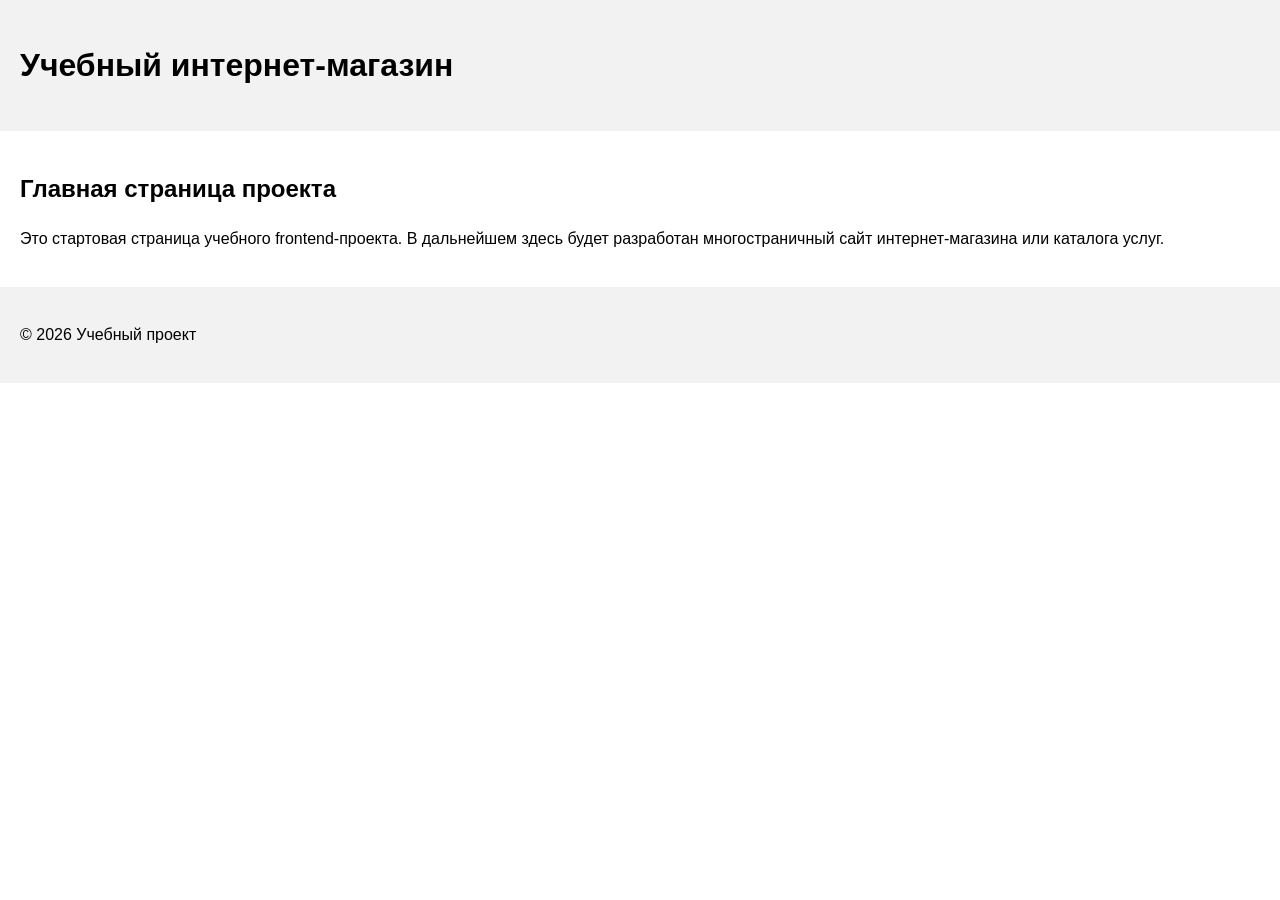
==== index.html @ 873486d6 "feat: initialize frontend project structure" ====
<!DOCTYPE html>
<html lang="ru">
<head>
    <meta charset="UTF-8">
    <meta name="viewport" content="width=device-width, initial-scale=1.0">
    <title>Каталог товаров</title>
    <link rel="stylesheet" href="css/style.css">
</head>
<body>
    <header>
        <h1>Учебный интернет-магазин</h1>
    </header>
    <main>
        <section>
            <h2>Главная страница проекта</h2>
            <p>
                Это стартовая страница учебного frontend-проекта.
                В дальнейшем здесь будет разработан многостраничный сайт
                интернет-магазина или каталога услуг.
            </p>
        </section>
    </main>
    <footer>
        <p>&copy; 2026 Учебный проект</p>
    </footer>
</body>
</html>
---- css/style.css ----
body {
    margin: 0;
    font-family: Arial, sans-serif;
    line-height: 1.5;
}

header, main, footer {
    padding: 20px;
}

header {
    background-color: #f2f2f2;
}

footer {
    background-color: #f2f2f2;
}
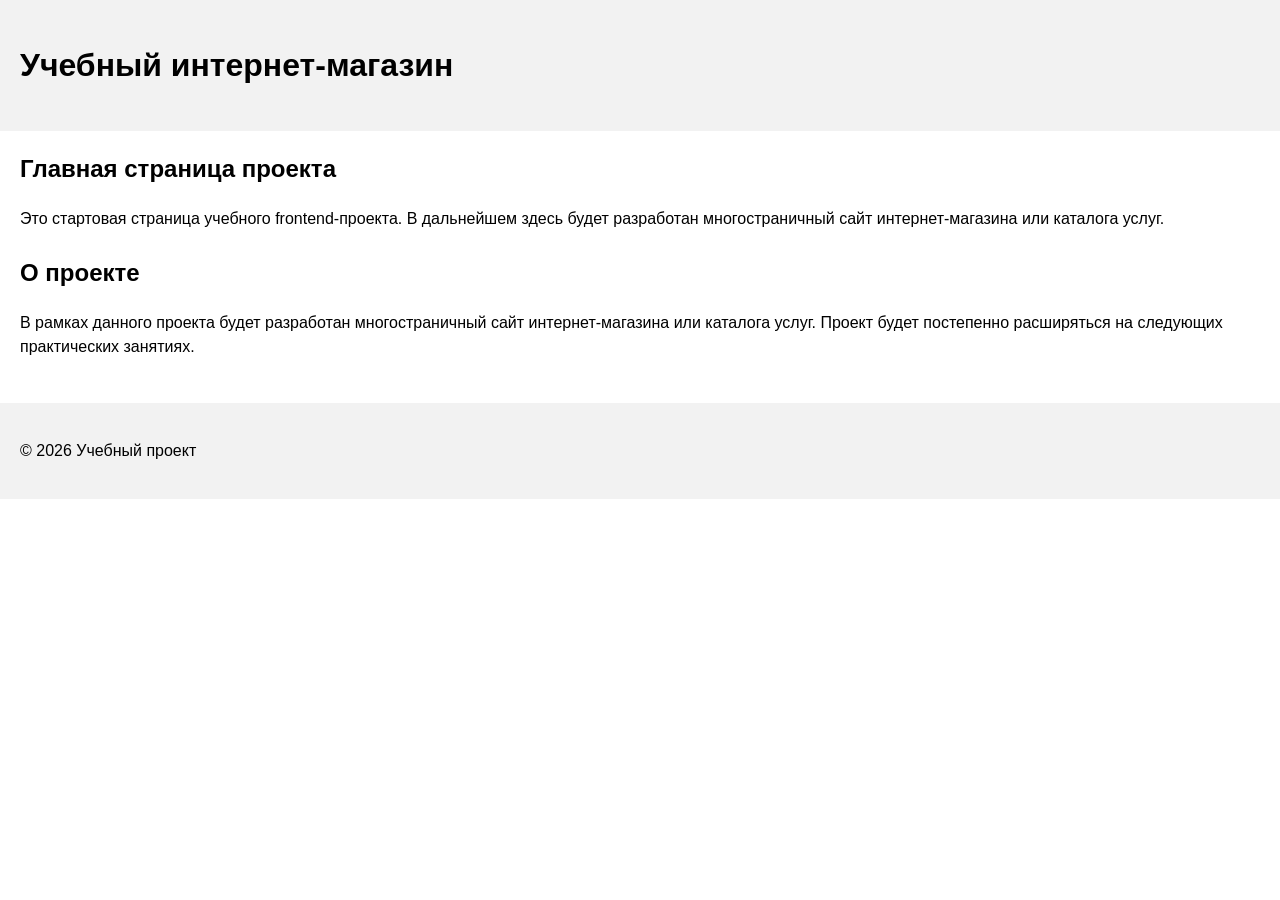
==== commit 60df0ddb: "feat: add project description section" ====
--- a/index.html
+++ b/index.html
@@ -19,6 +19,14 @@
                 интернет-магазина или каталога услуг.
             </p>
         </section>
+        <section>
+    <h2>О проекте</h2>
+    <p>
+        В рамках данного проекта будет разработан многостраничный сайт
+        интернет-магазина или каталога услуг. Проект будет постепенно
+        расширяться на следующих практических занятиях.
+    </p>
+</section>
     </main>
     <footer>
         <p>&copy; 2026 Учебный проект</p>
--- a/css/style.css
+++ b/css/style.css
@@ -14,4 +14,11 @@
 
 footer {
     background-color: #f2f2f2;
+}
+section {
+    margin-bottom: 24px;
+}
+
+section h2 {
+    margin-top: 0;
 }
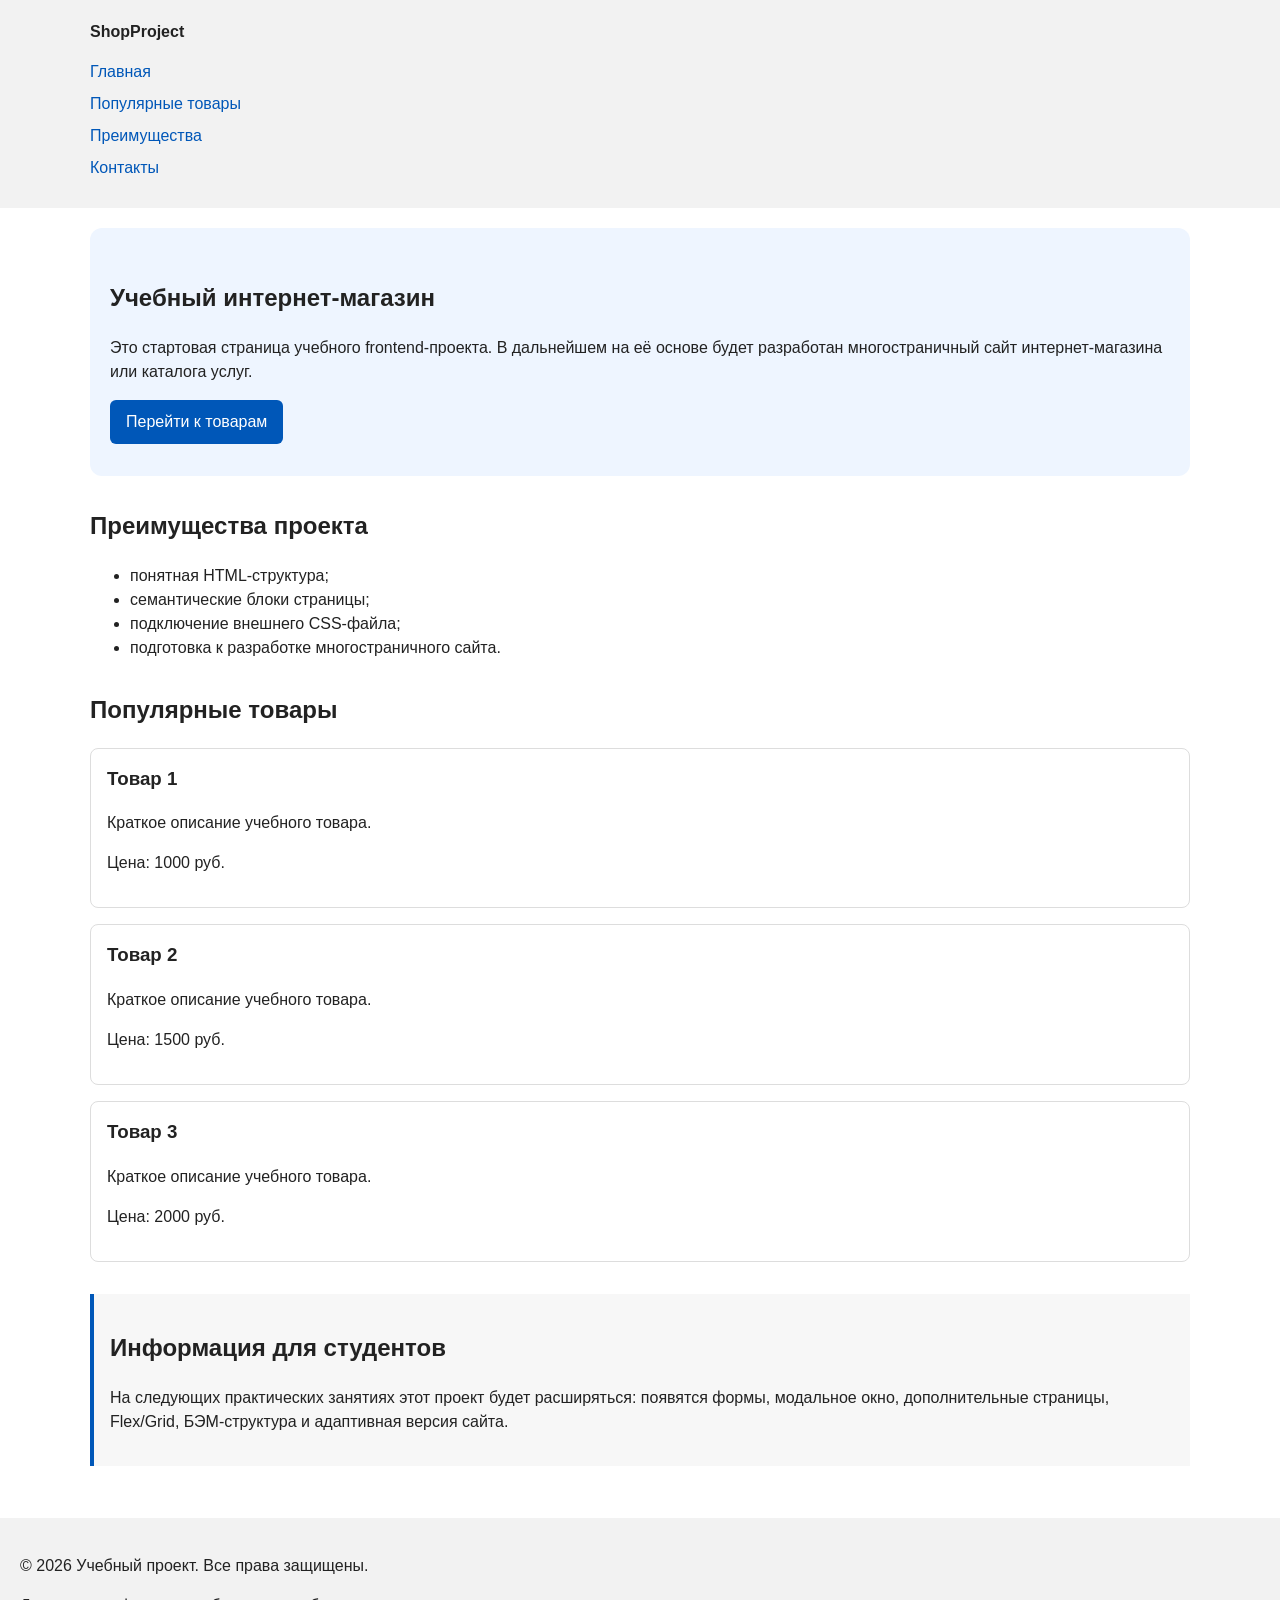
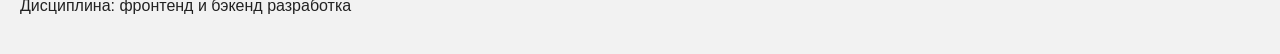
==== commit d5ac0d11: "feat: add semantic HTML structure and base CSS styles" ====
--- a/index.html
+++ b/index.html
@@ -3,33 +3,80 @@
 <head>
     <meta charset="UTF-8">
     <meta name="viewport" content="width=device-width, initial-scale=1.0">
-    <title>Каталог товаров</title>
+    <title>Учебный интернет-магазин</title>
     <link rel="stylesheet" href="css/style.css">
 </head>
 <body>
     <header>
-        <h1>Учебный интернет-магазин</h1>
+        <div class="site-header">
+            <a class="site-logo" href="index.html">ShopProject</a>
+            <nav class="site-nav" aria-label="Основная навигация">
+                <ul class="site-nav__list">
+                    <li><a href="index.html">Главная</a></li>
+                    <li><a href="#popular">Популярные товары</a></li>
+                    <li><a href="#advantages">Преимущества</a></li>
+                    <li><a href="#contacts">Контакты</a></li>
+                </ul>
+            </nav>
+        </div>
     </header>
+
     <main>
-        <section>
-            <h2>Главная страница проекта</h2>
+        <section class="hero">
+            <h1>Учебный интернет-магазин</h1>
             <p>
                 Это стартовая страница учебного frontend-проекта.
-                В дальнейшем здесь будет разработан многостраничный сайт
+                В дальнейшем на её основе будет разработан многостраничный сайт
                 интернет-магазина или каталога услуг.
             </p>
+            <a class="button" href="#popular">Перейти к товарам</a>
         </section>
-        <section>
-    <h2>О проекте</h2>
-    <p>
-        В рамках данного проекта будет разработан многостраничный сайт
-        интернет-магазина или каталога услуг. Проект будет постепенно
-        расширяться на следующих практических занятиях.
-    </p>
-</section>
+
+        <section class="section" id="advantages">
+            <h2>Преимущества проекта</h2>
+            <ul class="advantages-list">
+                <li>понятная HTML-структура;</li>
+                <li>семантические блоки страницы;</li>
+                <li>подключение внешнего CSS-файла;</li>
+                <li>подготовка к разработке многостраничного сайта.</li>
+            </ul>
+        </section>
+
+        <section class="section" id="popular">
+            <h2>Популярные товары</h2>
+
+            <article class="product-card">
+                <h3>Товар 1</h3>
+                <p>Краткое описание учебного товара.</p>
+                <p>Цена: 1000 руб.</p>
+            </article>
+
+            <article class="product-card">
+                <h3>Товар 2</h3>
+                <p>Краткое описание учебного товара.</p>
+                <p>Цена: 1500 руб.</p>
+            </article>
+
+            <article class="product-card">
+                <h3>Товар 3</h3>
+                <p>Краткое описание учебного товара.</p>
+                <p>Цена: 2000 руб.</p>
+            </article>
+        </section>
+
+        <aside class="aside-info">
+            <h2>Информация для студентов</h2>
+            <p>
+                На следующих практических занятиях этот проект будет расширяться:
+                появятся формы, модальное окно, дополнительные страницы,
+                Flex/Grid, БЭМ-структура и адаптивная версия сайта.
+            </p>
+        </aside>
     </main>
-    <footer>
-        <p>&copy; 2026 Учебный проект</p>
+
+    <footer id="contacts">
+        <p>&copy; 2026 Учебный проект. Все права защищены.</p>
+        <p>Дисциплина: фронтенд и бэкенд разработка</p>
     </footer>
 </body>
 </html>
--- a/css/style.css
+++ b/css/style.css
@@ -1,24 +1,195 @@
+/* ============================
+   Минимальный сброс стилей
+   ============================ */
+
+/*
+   Универсальное правило для всех элементов.
+   border-box делает расчёт размеров более понятным:
+   width включает content, padding и border.
+*/
+* {
+    box-sizing: border-box;
+}
+
+/*
+   Убираем стандартный внешний отступ браузера у body.
+   Без этого вокруг страницы может появиться белая рамка.
+*/
 body {
     margin: 0;
     font-family: Arial, sans-serif;
     line-height: 1.5;
+    color: #222222;
+    background-color: #ffffff;
 }
 
-header, main, footer {
+/* ============================
+   Базовые стили крупных областей
+   ============================ */
+
+/*
+   Задаём внутренние отступы для основных областей страницы.
+   Это делает содержимое визуально отделённым от краёв окна браузера.
+*/
+header,
+main,
+footer {
     padding: 20px;
 }
 
+/*
+   Оформляем шапку страницы.
+   Пока используется простой светло-серый фон.
+*/
 header {
     background-color: #f2f2f2;
 }
 
+/*
+   Оформляем подвал страницы тем же фоном,
+   чтобы визуально отделить его от основного содержимого.
+*/
 footer {
     background-color: #f2f2f2;
 }
-section {
-    margin-bottom: 24px;
+
+/* ============================
+   Шапка и навигация
+   ============================ */
+
+/*
+   Ограничиваем ширину содержимого шапки,
+   чтобы оно не растягивалось слишком сильно на широких экранах.
+*/
+.site-header {
+    max-width: 1100px;
+    margin: 0 auto;
 }
 
-section h2 {
+/*
+   Оформляем текстовый логотип.
+*/
+.site-logo {
+    font-weight: bold;
+    text-decoration: none;
+    color: #222222;
+}
+
+/*
+   Убираем стандартные отступы и маркеры списка навигации.
+*/
+.site-nav__list {
+    padding: 0;
+    margin: 16px 0 0;
+    list-style: none;
+}
+
+/*
+   Добавляем расстояние между пунктами меню.
+*/
+.site-nav__list li {
+    margin-bottom: 8px;
+}
+
+/*
+   Оформляем ссылки меню.
+*/
+.site-nav__list a {
+    color: #0057b8;
+    text-decoration: none;
+}
+
+/*
+   При наведении мыши подчёркиваем ссылку.
+*/
+.site-nav__list a:hover {
+    text-decoration: underline;
+}
+
+/* ============================
+   Секции
+   ============================ */
+
+/*
+   Hero-блок – первый крупный блок страницы.
+   Он визуально отделяется от остальных разделов фоном и отступами.
+*/
+.hero {
+    max-width: 1100px;
+    margin: 0 auto 32px;
+    padding: 32px 20px;
+    background-color: #eef5ff;
+    border-radius: 12px;
+}
+
+/*
+   Общий класс для разделов страницы.
+*/
+.section {
+    max-width: 1100px;
+    margin: 0 auto 32px;
+}
+
+/*
+   Убираем лишний верхний отступ у заголовков разделов.
+*/
+.section h2 {
     margin-top: 0;
+}
+
+/* ============================
+   Карточки товаров
+   ============================ */
+
+/*
+   Карточка товара – самостоятельный блок.
+   На следующих занятиях карточки будут доработаны и выстроены в сетку.
+*/
+.product-card {
+    margin-bottom: 16px;
+    padding: 16px;
+    border: 1px solid #dddddd;
+    border-radius: 8px;
+    background-color: #ffffff;
+}
+
+/*
+   Убираем лишний верхний отступ у заголовка карточки.
+*/
+.product-card h3 {
+    margin-top: 0;
+}
+
+/* ============================
+   Кнопка и aside
+   ============================ */
+
+/*
+   Пока это обычная ссылка, но визуально она оформляется как кнопка.
+*/
+.button {
+    display: inline-block;
+    padding: 10px 16px;
+    color: #ffffff;
+    background-color: #0057b8;
+    text-decoration: none;
+    border-radius: 6px;
+}
+
+/*
+   Простое состояние наведения для кнопки.
+*/
+.button:hover {
+    background-color: #003f86;
+}
+
+/*
+   Дополнительный информационный блок.
+*/
+.aside-info {
+    max-width: 1100px;
+    margin: 0 auto 32px;
+    padding: 16px;
+    border-left: 4px solid #0057b8;
+    background-color: #f7f7f7;
 }
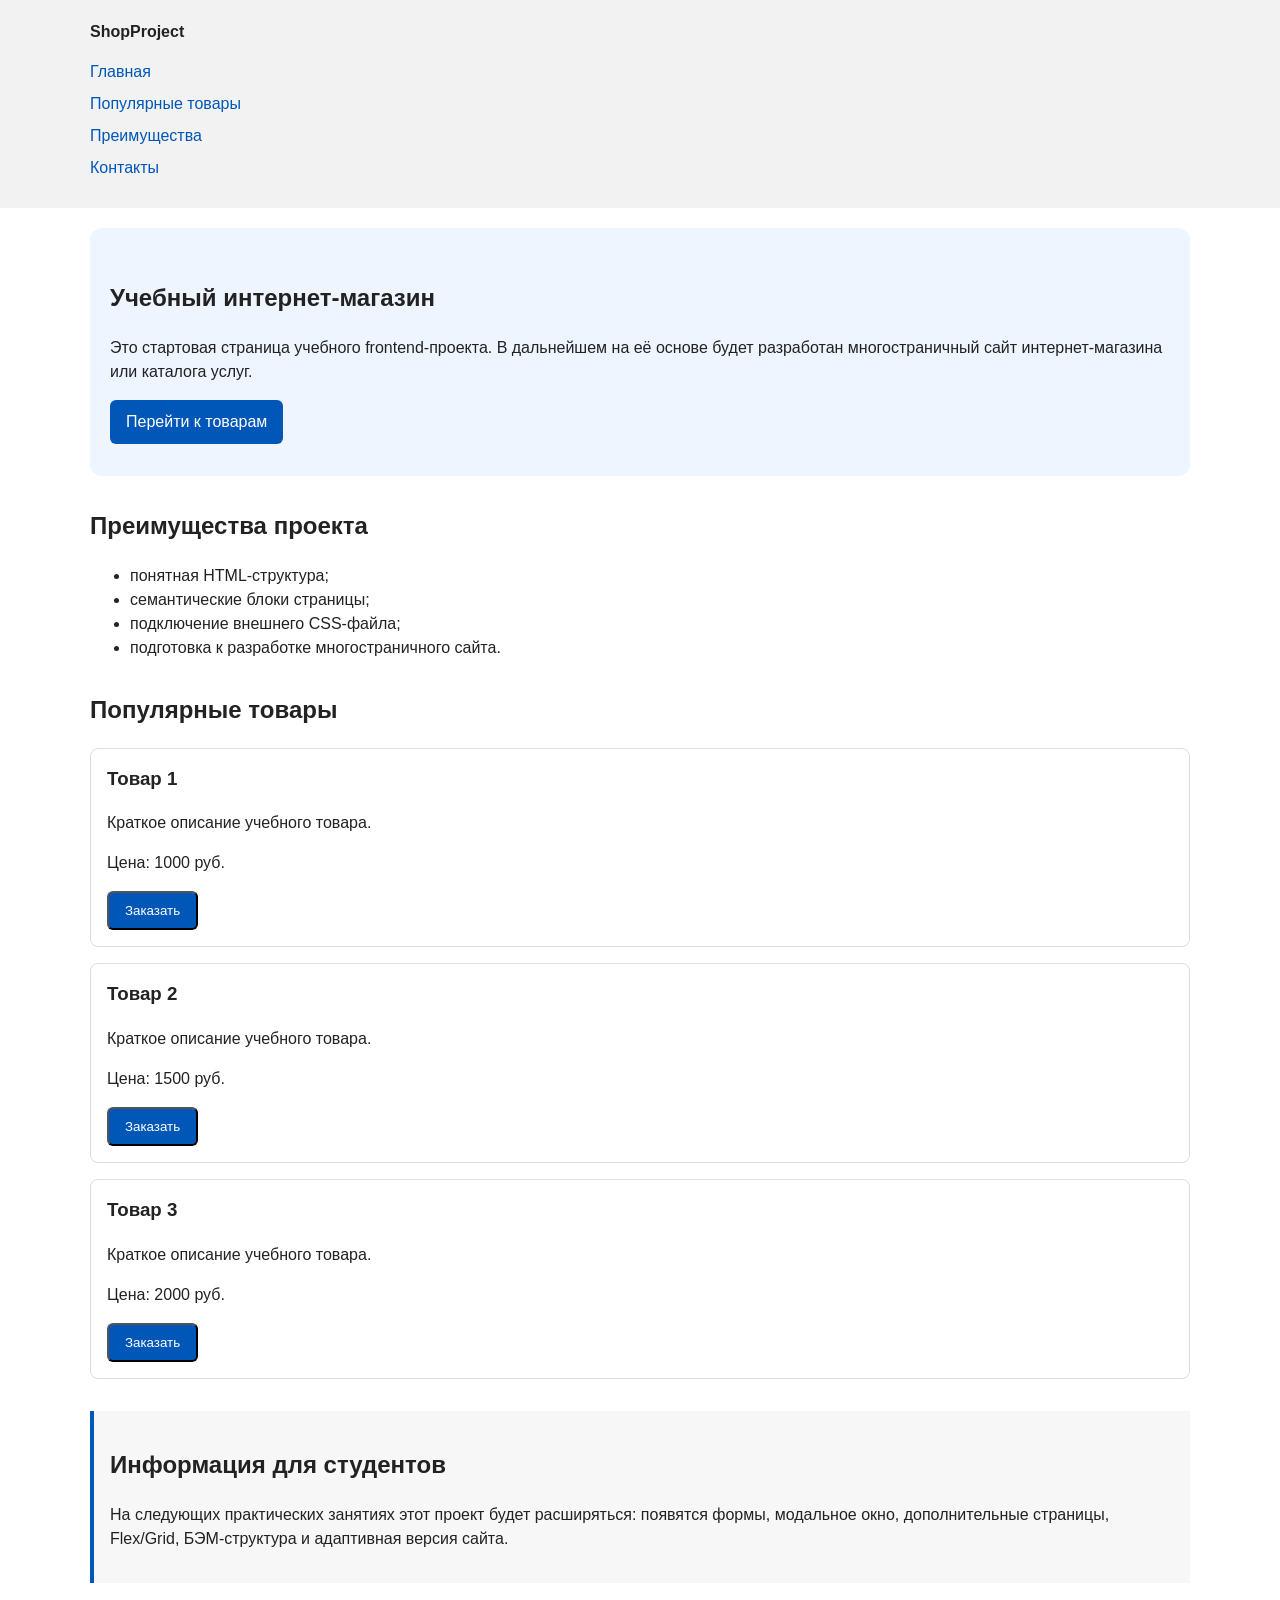
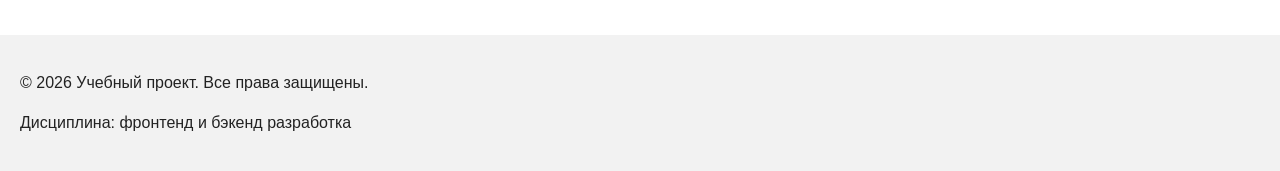
==== commit 4580fdc1: "feat: add order form modal and validation" ====
--- a/index.html
+++ b/index.html
@@ -5,8 +5,10 @@
     <meta name="viewport" content="width=device-width, initial-scale=1.0">
     <title>Учебный интернет-магазин</title>
     <link rel="stylesheet" href="css/style.css">
+    <script src="js/main.js" defer></script>
 </head>
 <body>
+
     <header>
         <div class="site-header">
             <a class="site-logo" href="index.html">ShopProject</a>
@@ -49,18 +51,27 @@
                 <h3>Товар 1</h3>
                 <p>Краткое описание учебного товара.</p>
                 <p>Цена: 1000 руб.</p>
+                <button class="button product-card__button" type="button" data-product="Товар 1">
+                    Заказать
+                </button>
             </article>
 
             <article class="product-card">
                 <h3>Товар 2</h3>
                 <p>Краткое описание учебного товара.</p>
                 <p>Цена: 1500 руб.</p>
+                <button class="button product-card__button" type="button" data-product="Товар 2">
+                    Заказать
+                </button>
             </article>
 
             <article class="product-card">
                 <h3>Товар 3</h3>
                 <p>Краткое описание учебного товара.</p>
                 <p>Цена: 2000 руб.</p>
+                <button class="button product-card__button" type="button" data-product="Товар 3">
+                    Заказать
+                </button>
             </article>
         </section>
 
@@ -78,5 +89,95 @@
         <p>&copy; 2026 Учебный проект. Все права защищены.</p>
         <p>Дисциплина: фронтенд и бэкенд разработка</p>
     </footer>
+
+    <!-- Модальное окно с формой заявки -->
+    <dialog class="order-dialog" id="order-dialog" aria-labelledby="order-dialog-title">
+        <h2 id="order-dialog-title">Оформление заявки</h2>
+
+        <form class="order-form" id="order-form" action="#" method="post" novalidate>
+            <input id="selected-product" name="selected-product" type="hidden">
+
+            <div class="form-field">
+                <label for="order-name">Имя</label>
+                <input
+                    id="order-name"
+                    name="name"
+                    type="text"
+                    placeholder="Введите ваше имя"
+                    minlength="2"
+                    autocomplete="given-name"
+                    required
+                >
+            </div>
+
+            <div class="form-field">
+                <label for="order-email">E-mail</label>
+                <input
+                    id="order-email"
+                    name="email"
+                    type="email"
+                    placeholder="example@mail.ru"
+                    autocomplete="email"
+                    required
+                >
+            </div>
+
+            <div class="form-field">
+                <label for="order-phone">Телефон</label>
+                <input
+                    id="order-phone"
+                    name="phone"
+                    type="tel"
+                    inputmode="tel"
+                    placeholder="+7 (900) 000-00-00"
+                    pattern="^\+7 \(\d{3}\) \d{3}-\d{2}-\d{2}$"
+                    required
+                >
+                <small>Формат: +7 (900) 000-00-00</small>
+            </div>
+
+            <div class="form-field">
+                <label for="order-date">Дата связи</label>
+                <input id="order-date" name="date" type="date">
+            </div>
+
+            <div class="form-field">
+                <label for="order-topic">Тема заявки</label>
+                <select id="order-topic" name="topic" required>
+                    <option value="">Выберите тему</option>
+                    <option value="product">Заказ товара</option>
+                    <option value="consultation">Консультация</option>
+                    <option value="delivery">Доставка</option>
+                </select>
+            </div>
+
+            <div class="form-field">
+                <label for="order-comment">Комментарий</label>
+                <textarea
+                    id="order-comment"
+                    name="comment"
+                    rows="4"
+                    placeholder="Укажите дополнительную информацию"
+                ></textarea>
+            </div>
+
+            <div class="form-field form-field--checkbox">
+                <label>
+                    <input id="order-agreement" name="agreement" type="checkbox" required>
+                    Я согласен на обработку данных
+                </label>
+            </div>
+
+            <div class="form-actions">
+                <button type="button" id="close-order-dialog">Закрыть</button>
+                <button type="submit">Отправить заявку</button>
+            </div>
+        </form>
+    </dialog>
+
+    <p class="success-message" id="success-message" hidden>
+        Форма успешно отправлена!
+    </p>
+
 </body>
 </html>
--- a/css/style.css
+++ b/css/style.css
@@ -192,4 +192,73 @@
     padding: 16px;
     border-left: 4px solid #0057b8;
     background-color: #f7f7f7;
+}
+/* ============================
+   Модальное окно и форма заявки
+   ============================ */
+
+.order-dialog {
+    width: min(100% - 32px, 560px);
+    padding: 24px;
+    border: none;
+    border-radius: 12px;
+}
+
+.order-dialog::backdrop {
+    background-color: rgba(0, 0, 0, 0.5);
+}
+
+.form-field {
+    margin-bottom: 16px;
+}
+
+.form-field label {
+    display: block;
+    margin-bottom: 6px;
+}
+
+.form-field input,
+.form-field select,
+.form-field textarea {
+    width: 100%;
+    padding: 10px 12px;
+    border: 1px solid #cccccc;
+    border-radius: 6px;
+    font: inherit;
+}
+
+.form-field input[type="checkbox"] {
+    width: auto;
+}
+
+.form-field small {
+    display: block;
+    margin-top: 4px;
+    color: #666666;
+}
+
+.form-field input:focus-visible,
+.form-field select:focus-visible,
+.form-field textarea:focus-visible,
+.form-actions button:focus-visible {
+    outline: 2px solid #0057b8;
+    outline-offset: 2px;
+}
+
+[aria-invalid="true"] {
+    border-color: #b00020;
+}
+
+.form-actions {
+    display: flex;
+    gap: 12px;
+    margin-top: 20px;
+}
+
+.success-message {
+    max-width: 1100px;
+    margin: 24px auto;
+    padding: 16px;
+    border-left: 4px solid #168a2f;
+    background-color: #eefaf0;
 }
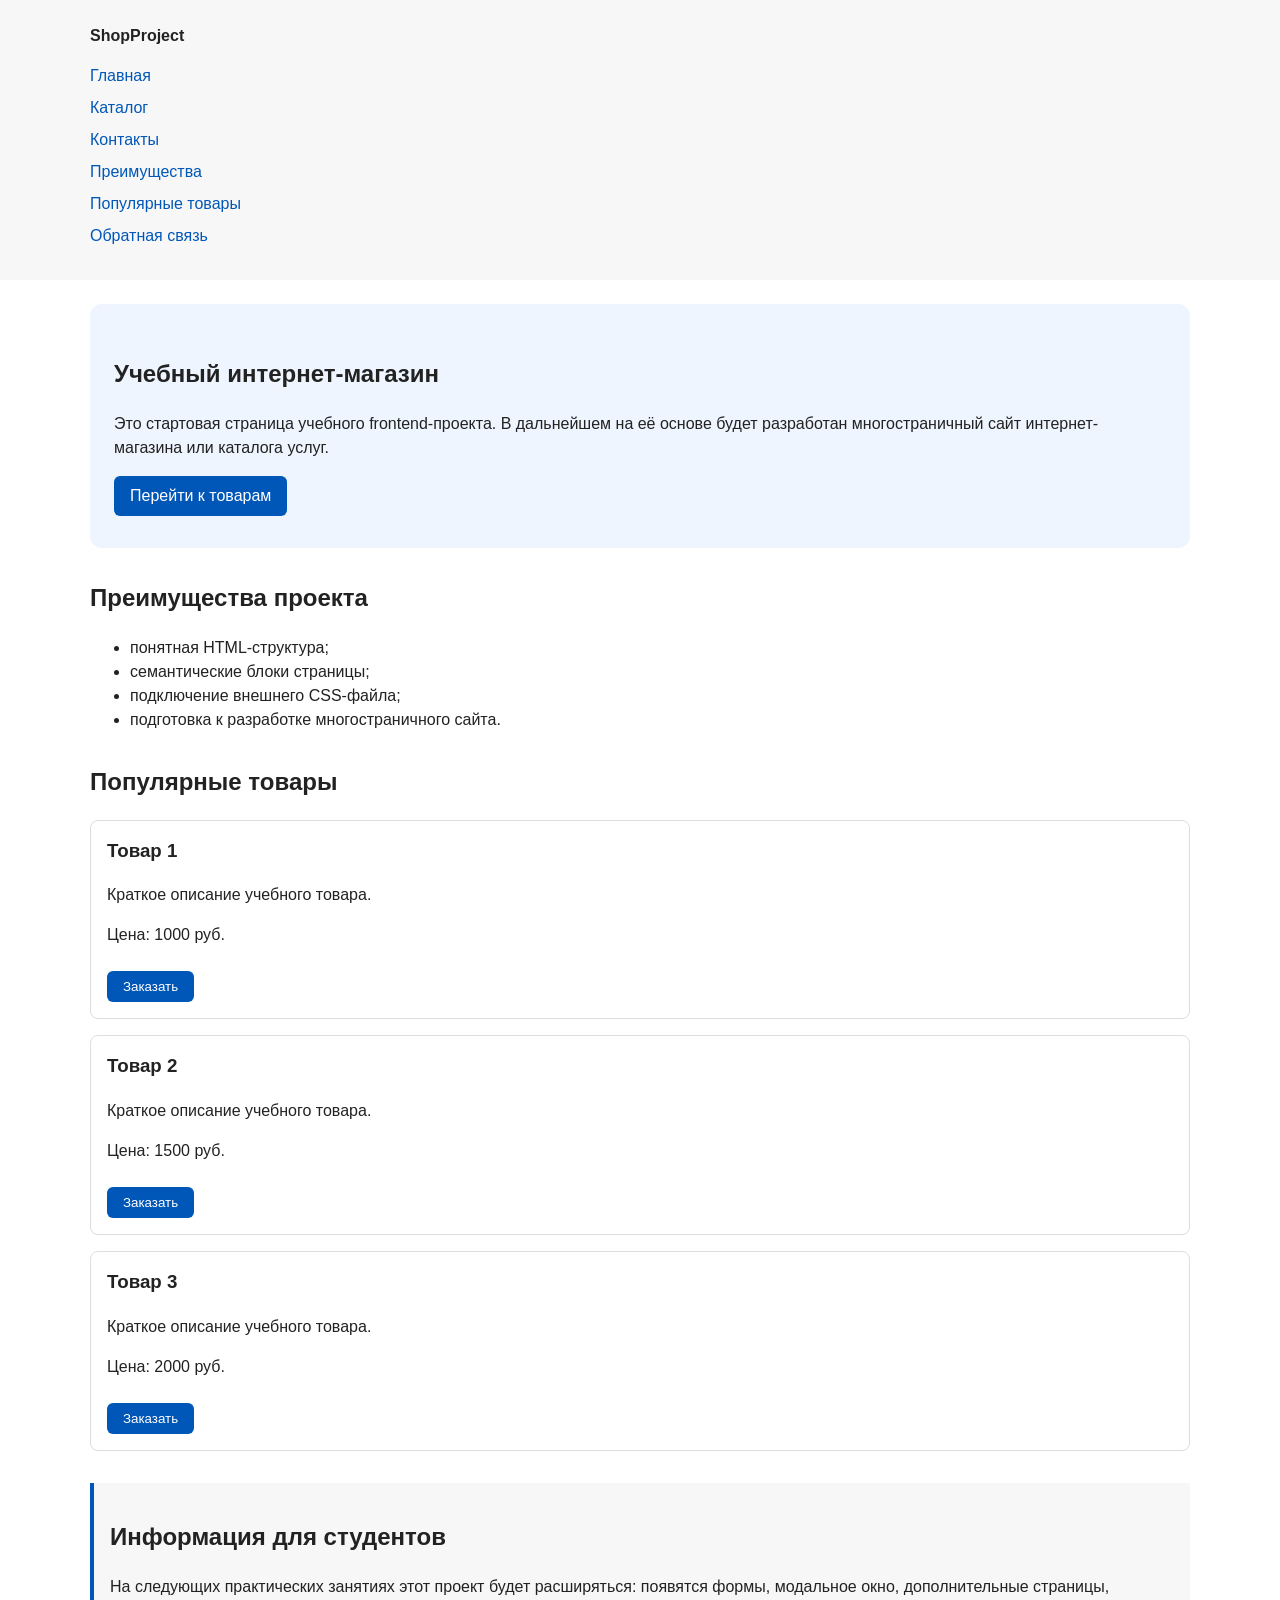
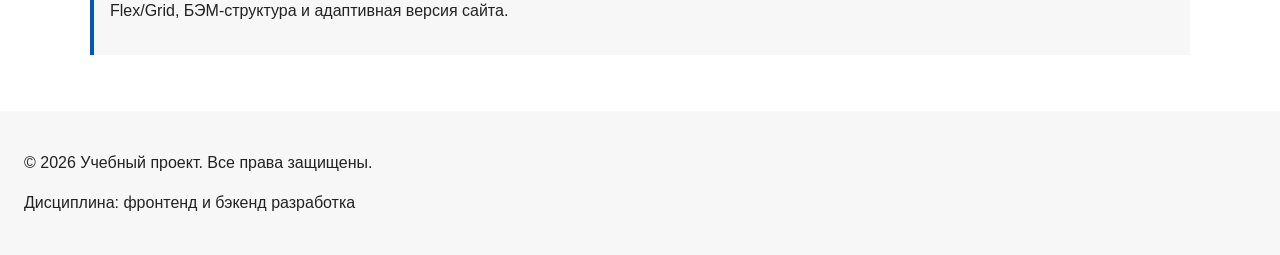
==== commit 4d8ecfb2: "feat: add multi-page structure navigation and anchors" ====
--- a/index.html
+++ b/index.html
@@ -3,7 +3,8 @@
 <head>
     <meta charset="UTF-8">
     <meta name="viewport" content="width=device-width, initial-scale=1.0">
-    <title>Учебный интернет-магазин</title>
+    <meta name="description" content="Учебный frontend-проект интернет-магазина или каталога услуг.">
+    <title>Главная – Учебный интернет-магазин</title>
     <link rel="stylesheet" href="css/style.css">
     <script src="js/main.js" defer></script>
 </head>
@@ -15,9 +16,11 @@
             <nav class="site-nav" aria-label="Основная навигация">
                 <ul class="site-nav__list">
                     <li><a href="index.html">Главная</a></li>
-                    <li><a href="#popular">Популярные товары</a></li>
-                    <li><a href="#advantages">Преимущества</a></li>
-                    <li><a href="#contacts">Контакты</a></li>
+                    <li><a href="catalog.html">Каталог</a></li>
+                    <li><a href="contacts.html">Контакты</a></li>
+                    <li><a href="index.html#advantages">Преимущества</a></li>
+                    <li><a href="index.html#popular">Популярные товары</a></li>
+                    <li><a href="index.html#contacts">Обратная связь</a></li>
                 </ul>
             </nav>
         </div>
--- a/css/style.css
+++ b/css/style.css
@@ -1,207 +1,225 @@
-/* ============================
-   Минимальный сброс стилей
-   ============================ */
-
-/*
-   Универсальное правило для всех элементов.
-   border-box делает расчёт размеров более понятным:
-   width включает content, padding и border.
-*/
+/* ===================================
+   1. Переменные проекта
+   =================================== */
+
+:root {
+    /* Основные цвета проекта */
+    --color-bg: #ffffff;
+    --color-text: #222222;
+    --color-muted: #666666;
+    --color-primary: #0057b8;
+    --color-primary-dark: #003f86;
+    --color-border: #dddddd;
+    --color-surface: #f7f7f7;
+    --color-surface-accent: #eef5ff;
+    --color-danger: #b00020;
+    --color-success: #168a2f;
+    --color-success-bg: #eefaf0;
+    --color-white: #ffffff;
+
+    /* Отступы */
+    --space-xs: 4px;
+    --space-sm: 8px;
+    --space-md: 16px;
+    --space-lg: 24px;
+    --space-xl: 32px;
+
+    /* Скругления */
+    --radius-sm: 6px;
+    --radius-md: 8px;
+    --radius-lg: 12px;
+
+    /* Размеры */
+    --container-width: 1100px;
+}
+
+/* ===================================
+   2. Базовые стили
+   =================================== */
+
 * {
     box-sizing: border-box;
 }
 
-/*
-   Убираем стандартный внешний отступ браузера у body.
-   Без этого вокруг страницы может появиться белая рамка.
-*/
 body {
     margin: 0;
     font-family: Arial, sans-serif;
     line-height: 1.5;
-    color: #222222;
-    background-color: #ffffff;
-}
-
-/* ============================
-   Базовые стили крупных областей
-   ============================ */
-
-/*
-   Задаём внутренние отступы для основных областей страницы.
-   Это делает содержимое визуально отделённым от краёв окна браузера.
-*/
+    color: var(--color-text);
+    background-color: var(--color-bg);
+}
+
 header,
 main,
 footer {
-    padding: 20px;
-}
-
-/*
-   Оформляем шапку страницы.
-   Пока используется простой светло-серый фон.
-*/
+    padding: var(--space-lg);
+}
+
 header {
-    background-color: #f2f2f2;
-}
-
-/*
-   Оформляем подвал страницы тем же фоном,
-   чтобы визуально отделить его от основного содержимого.
-*/
+    background-color: var(--color-surface);
+}
+
 footer {
-    background-color: #f2f2f2;
-}
-
-/* ============================
-   Шапка и навигация
-   ============================ */
-
-/*
-   Ограничиваем ширину содержимого шапки,
-   чтобы оно не растягивалось слишком сильно на широких экранах.
-*/
+    background-color: var(--color-surface);
+}
+
+/* ===================================
+   3. Общие элементы интерфейса
+   =================================== */
+
+a {
+    color: var(--color-primary);
+}
+
+a:hover {
+    color: var(--color-primary-dark);
+}
+
+a:focus-visible {
+    outline: 2px solid var(--color-primary);
+    outline-offset: 3px;
+}
+
+.button {
+    display: inline-block;
+    padding: var(--space-sm) var(--space-md);
+    color: var(--color-white);
+    background-color: var(--color-primary);
+    text-decoration: none;
+    border: none;
+    border-radius: var(--radius-sm);
+    cursor: pointer;
+}
+
+.button:hover {
+    background-color: var(--color-primary-dark);
+}
+
+.button:focus-visible {
+    outline: 2px solid var(--color-primary);
+    outline-offset: 3px;
+}
+
+.button:disabled {
+    opacity: 0.6;
+    cursor: not-allowed;
+}
+
+/* ===================================
+   4. Компоненты страницы
+   =================================== */
+
 .site-header {
-    max-width: 1100px;
+    max-width: var(--container-width);
     margin: 0 auto;
 }
 
-/*
-   Оформляем текстовый логотип.
-*/
 .site-logo {
     font-weight: bold;
     text-decoration: none;
-    color: #222222;
-}
-
-/*
-   Убираем стандартные отступы и маркеры списка навигации.
-*/
+    color: var(--color-text);
+}
+
 .site-nav__list {
     padding: 0;
-    margin: 16px 0 0;
+    margin: var(--space-md) 0 0;
     list-style: none;
 }
 
-/*
-   Добавляем расстояние между пунктами меню.
-*/
 .site-nav__list li {
-    margin-bottom: 8px;
-}
-
-/*
-   Оформляем ссылки меню.
-*/
+    margin-bottom: var(--space-sm);
+}
+
 .site-nav__list a {
-    color: #0057b8;
+    color: var(--color-primary);
     text-decoration: none;
 }
 
-/*
-   При наведении мыши подчёркиваем ссылку.
-*/
 .site-nav__list a:hover {
     text-decoration: underline;
 }
 
-/* ============================
-   Секции
-   ============================ */
-
-/*
-   Hero-блок – первый крупный блок страницы.
-   Он визуально отделяется от остальных разделов фоном и отступами.
-*/
 .hero {
-    max-width: 1100px;
-    margin: 0 auto 32px;
-    padding: 32px 20px;
-    background-color: #eef5ff;
-    border-radius: 12px;
-}
-
-/*
-   Общий класс для разделов страницы.
-*/
+    max-width: var(--container-width);
+    margin: 0 auto var(--space-xl);
+    padding: var(--space-xl) var(--space-lg);
+    background-color: var(--color-surface-accent);
+    border-radius: var(--radius-lg);
+}
+
 .section {
-    max-width: 1100px;
-    margin: 0 auto 32px;
-}
-
-/*
-   Убираем лишний верхний отступ у заголовков разделов.
-*/
+    max-width: var(--container-width);
+    margin: 0 auto var(--space-xl);
+}
+
 .section h2 {
     margin-top: 0;
 }
 
-/* ============================
-   Карточки товаров
-   ============================ */
-
-/*
-   Карточка товара – самостоятельный блок.
-   На следующих занятиях карточки будут доработаны и выстроены в сетку.
-*/
 .product-card {
-    margin-bottom: 16px;
-    padding: 16px;
-    border: 1px solid #dddddd;
-    border-radius: 8px;
-    background-color: #ffffff;
-}
-
-/*
-   Убираем лишний верхний отступ у заголовка карточки.
-*/
+    margin-bottom: var(--space-md);
+    padding: var(--space-md);
+    border: 1px solid var(--color-border);
+    border-radius: var(--radius-md);
+    background-color: var(--color-bg);
+}
+
+.product-card:hover {
+    border-color: var(--color-primary);
+}
+
 .product-card h3 {
     margin-top: 0;
 }
 
-/* ============================
-   Кнопка и aside
-   ============================ */
-
-/*
-   Пока это обычная ссылка, но визуально она оформляется как кнопка.
-*/
-.button {
-    display: inline-block;
-    padding: 10px 16px;
-    color: #ffffff;
-    background-color: #0057b8;
-    text-decoration: none;
-    border-radius: 6px;
-}
-
-/*
-   Простое состояние наведения для кнопки.
-*/
-.button:hover {
-    background-color: #003f86;
-}
-
-/*
-   Дополнительный информационный блок.
-*/
+.product-card__button {
+    margin-top: var(--space-sm);
+}
+
 .aside-info {
-    max-width: 1100px;
-    margin: 0 auto 32px;
-    padding: 16px;
-    border-left: 4px solid #0057b8;
-    background-color: #f7f7f7;
-}
-/* ============================
-   Модальное окно и форма заявки
-   ============================ */
+    max-width: var(--container-width);
+    margin: 0 auto var(--space-xl);
+    padding: var(--space-md);
+    border-left: 4px solid var(--color-primary);
+    background-color: var(--color-surface);
+}
+/* Хлебные крошки */
+.breadcrumbs {
+    max-width: var(--container-width);
+    margin: 0 auto var(--space-md);
+    font-size: 14px;
+    color: var(--color-muted);
+}
+
+.breadcrumbs a {
+    color: var(--color-primary);
+}
+
+.breadcrumbs span::before {
+    content: " / ";
+    color: var(--color-muted);
+}
+
+/* Плавная прокрутка к якорям */
+html {
+    scroll-behavior: smooth;
+}
+
+/* Подсветка цели якоря */
+:target {
+    outline: 2px dashed var(--color-primary);
+    outline-offset: 4px;
+}
+
+/* ===================================
+   5. Форма и модальное окно
+   =================================== */
 
 .order-dialog {
     width: min(100% - 32px, 560px);
-    padding: 24px;
+    padding: var(--space-lg);
     border: none;
-    border-radius: 12px;
+    border-radius: var(--radius-lg);
 }
 
 .order-dialog::backdrop {
@@ -209,12 +227,12 @@
 }
 
 .form-field {
-    margin-bottom: 16px;
+    margin-bottom: var(--space-md);
 }
 
 .form-field label {
     display: block;
-    margin-bottom: 6px;
+    margin-bottom: var(--space-xs);
 }
 
 .form-field input,
@@ -222,8 +240,8 @@
 .form-field textarea {
     width: 100%;
     padding: 10px 12px;
-    border: 1px solid #cccccc;
-    border-radius: 6px;
+    border: 1px solid var(--color-border);
+    border-radius: var(--radius-sm);
     font: inherit;
 }
 
@@ -233,32 +251,38 @@
 
 .form-field small {
     display: block;
-    margin-top: 4px;
-    color: #666666;
+    margin-top: var(--space-xs);
+    color: var(--color-muted);
+}
+
+.form-field input:hover,
+.form-field select:hover,
+.form-field textarea:hover {
+    border-color: var(--color-primary);
 }
 
 .form-field input:focus-visible,
 .form-field select:focus-visible,
 .form-field textarea:focus-visible,
 .form-actions button:focus-visible {
-    outline: 2px solid #0057b8;
-    outline-offset: 2px;
+    outline: 2px solid var(--color-primary);
+    outline-offset: 3px;
 }
 
 [aria-invalid="true"] {
-    border-color: #b00020;
+    border-color: var(--color-danger);
 }
 
 .form-actions {
     display: flex;
     gap: 12px;
-    margin-top: 20px;
+    margin-top: var(--space-lg);
 }
 
 .success-message {
-    max-width: 1100px;
-    margin: 24px auto;
-    padding: 16px;
-    border-left: 4px solid #168a2f;
-    background-color: #eefaf0;
+    max-width: var(--container-width);
+    margin: var(--space-lg) auto;
+    padding: var(--space-md);
+    border-left: 4px solid var(--color-success);
+    background-color: var(--color-success-bg);
 }
